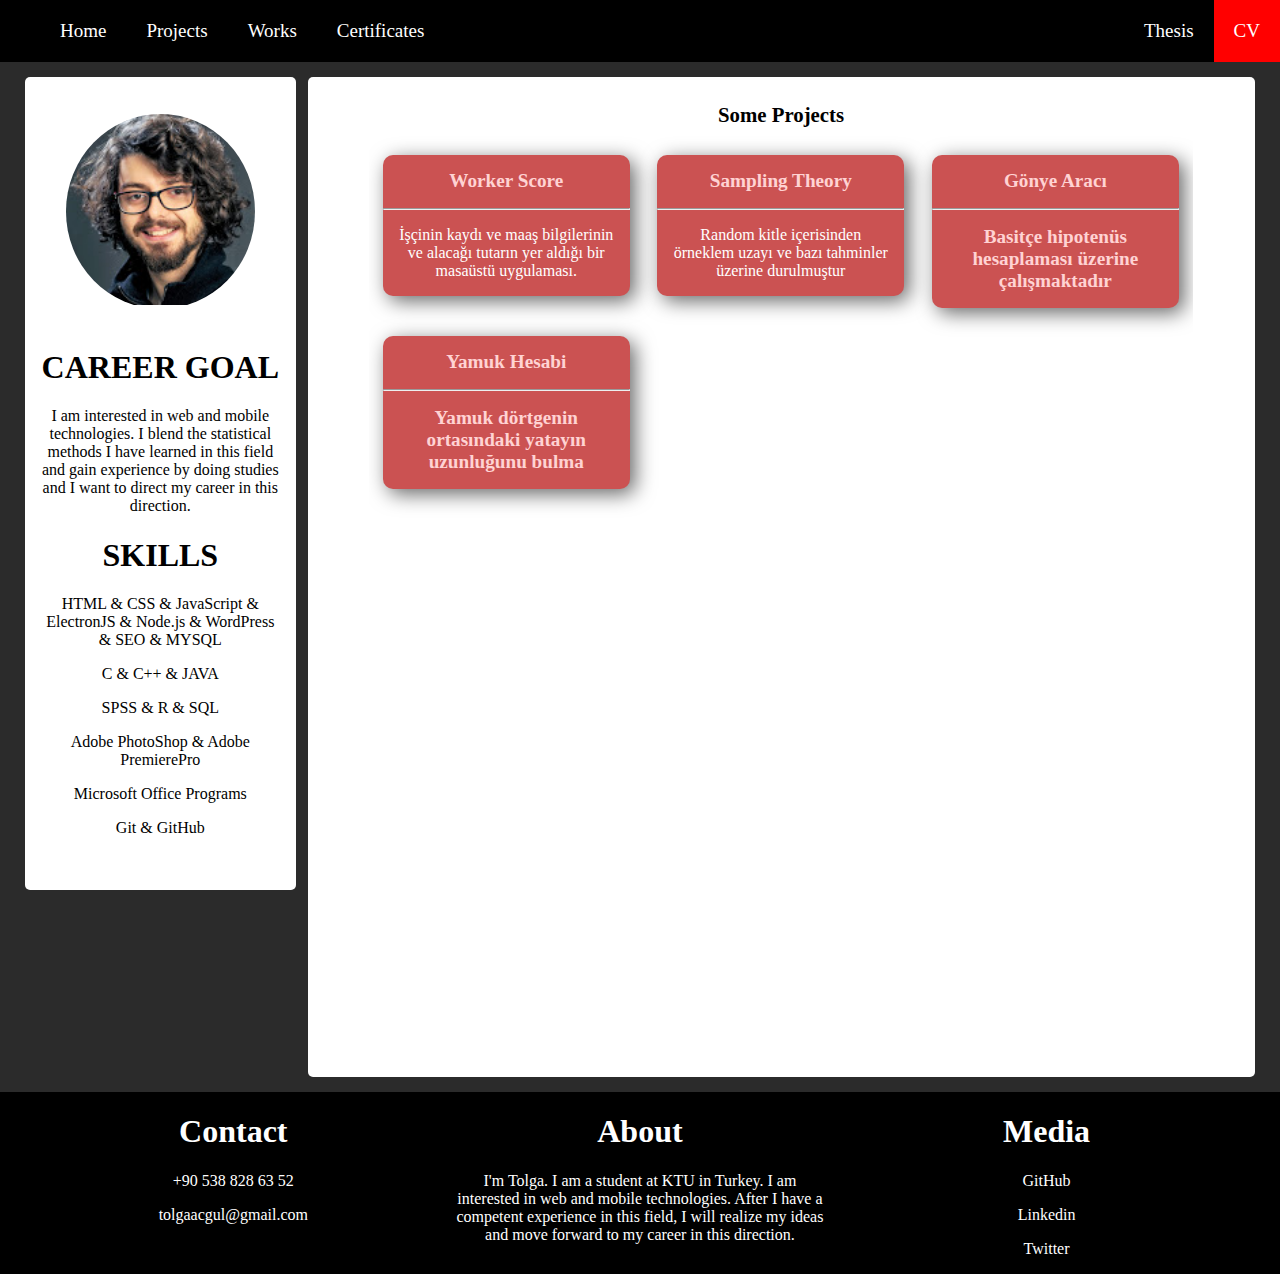
==== index.html @ 7a9059d5 "temize geçildi" ====
<!DOCTYPE html>
<html lang="en">
<head>
    <meta charset="UTF-8">
    <meta name="viewport" content="width=device-width, initial-scale=1.0">
    <title>tolgaacgul</title>
    <link rel="stylesheet" href="assets/css/style.css">
</head>

<body>
    <div class="divNavBar">
        <ul>
            <li><a href="index.html">Home</a></li>
            <li><a target="middleIframe" href="assets/pages/projects.html">Projects</a></li>
            <li><a target="middleIframe" href="assets/pages/works.html">Works</a></li>
            <li><a target="middleIframe" href="assets/pages/certificate.html">Certificates</a></li>
            <li style="float: right; background-color: red; "><a target="middleIframe" href="assets/pages/cv.html">CV</a></li>
            <li style="float: right;"><a target="middleIframe" href="assets/pages/thesis.html">Thesis</a></li>
        </ul>
    </div>

    <div class="divBody">
        <div class="leftSide">
            <div class="divImg">
                <img src="assets/img/tolgaacgul.jpeg" alt="tolgaacgul">
            </div>

            <h1>CAREER GOAL</h1>
            <p>I am interested in web and mobile technologies. I blend the statistical methods I have learned in this field and gain experience by doing studies and I want to direct my career in this direction.</p>

            <h1>SKILLS</h1>
            <p>HTML & CSS & JavaScript & ElectronJS & Node.js & WordPress & SEO & MYSQL</p>
            <p>C & C++ & JAVA</p>
            <p>SPSS & R & SQL </p>
            <p>Adobe PhotoShop & Adobe PremierePro </p>
            <p>Microsoft Office Programs</p>
            <p>Git & GitHub</p>            
        </div>

        <div class="middleSide">
            <iframe name="middleIframe" src="assets/pages/projects.html" height="100%;" width="100%;"></iframe>
        </div>
    </div>

    <div class="divFooter">
        <div class="footerCard">
            <h1>Contact</h1>
            <p>+90 538 828 63 52</p>
            <p>tolgaacgul@gmail.com</p>
        </div>
        <div class="footerCard">
            <h1>About</h1>
            <p>I'm Tolga. I am a student at KTU in Turkey. I am interested in web and mobile technologies. After I have a competent experience in this field, I will realize my ideas and move forward to my career in this direction.</p>
        </div>
        <div class="footerCard">
            <h1>Media</h1>
            <p><a href="https://github.com/tolgaacgul">GitHub</a></p>
            <p><a href="https://linkedin.com/in/tolgaacgul/">Linkedin</a></p>
            <p><a href="https://twitter.com/tolgaacgul">Twitter</a></p>
        </div>
    </div>

</body>
</html>
---- assets/css/style.css ----
*{
    box-sizing: border-box;
}
body{
    padding: 0px;
    margin: 0px;
    background-color: rgb(43, 43, 43);
}
body h1,h2,h3,h4,h5,h6,p{
    color: black;
    padding: 0 15px ;
}
/* -------------------------------------------- */
/* Navigation Bar */
.divNavBar{
    margin: 0px;
}
.divNavBar ul{
    margin: 0px;
    list-style-type: none;
    background-color: black;
    overflow: auto;
}
.divNavBar ul li{
    float:left;
}
.divNavBar ul li a{
    text-decoration: none;
    padding: 20px 20px;
    color: white;
    display: block;
    font-size: 19px;
    text-align: center;
}
.divNavBar ul li a:hover{
    background-color: rgb(204, 57, 57);
}
.divNavBar::after{
    content: "";
    display: table;
    clear: both;
}

/* -------------------------------------------- */
/* Div Body */
.divBody{
    margin: 15px 25px;
    overflow: hidden;
}

/* LEFT Side  */
.divBody .leftSide{
    border: none;
    background-color: white;
    float: left;
    width: 22%;
    padding: 3% 0;
    border-radius: 5px;
}
.divBody .leftSide h1,h2,h3,h4,h5,h6,p{
    text-align: center;
}
.divBody .leftSide .divImg{
    height: 70%;
    width: 70%;
    border-radius: 50%;
    overflow: hidden;
    position: relative;
    margin: auto;
    margin-bottom: 40px;
}
.divBody .leftSide .divImg img{
    width: 100%;
}

/* MIDDLE Side */
.divBody .middleSide{
    border: none;
    border-radius: 5px;
    background-color: white;
    width: 77%;
    height: 1000px;
    float: left;
    margin: 0 0 0 1%;
    padding: 1% 5%;
    text-align: center;
}
.middleSide iframe{
    border-radius: 5px;
    border: none;
}
/* -------------------------------------------- */
/* CARD View */
.card{
    background-color: rgb(203, 82, 82);
    width: 30%;
    overflow: hidden;
    border-radius: 10px;
    float: left;
    margin: 1.66%;
    box-shadow: 5px 5px 20px 0px rgba(0,0,0,0.6);
}
.card h2{
    color: rgb(255, 211, 211);
}
.card p{
    color: white;
}
.card:hover{
    background-color: rgb(204, 57, 57);
    box-shadow: 10px 10px 30px 0px rgba(0,0,0,0.8);
    cursor: pointer;
}
.card img{
    width: 100%;
}

/* CLEARFİX METHOD */
/* .clearfix {
    overflow: auto;
  }   */
.divBody::after{
    content: "";
    display: table;
    clear: both;
}

/* -------------------------------------------- */
.divFooter{
    padding: 0 30px 0 30px;
    height: auto;
    overflow: hidden;
    background-color: black;
}
.divFooter .footerCard{
    float: left;
    width: 33.33%;
}
.footerCard a{
    text-align: center;
    color: white;
    text-decoration: none;
    cursor: pointer;
}
.footerCard h1{
    text-align: center;
    color: white;
}
.footerCard p{
    text-align: center;
    color: white;
}





/* //////////////////////////////////// */
@media only screen and (max-width: 1000px){
    h1{
        font-size: 1.3rem;
    }
    h2{
        font-size: 1.2rem;
    }
}
@media only screen and (max-width: 700px){
    h1{
        font-size: 1.2rem;
    }
    h2{
        font-size: 1.1rem;
    }
}
@media only screen and (max-width: 600px){
    .divBody .leftSide{
        overflow: hidden;
        width: 99%;
        display: block;
        margin: 10px 5px 10px 5px;
        border-radius: 9px;
    }
    .divBody .leftSide .divImg{
    width: 45%;
    margin-top: 3%;
    }
    .divBody .middleSide{
        overflow: auto;
        width: 99%;
        display: block;
        margin: 10px 5px 10px 5px;
        border-radius: 9px;
    }

}

@media only screen and (max-width: 400px){
    h1{
        font-size: 1.2rem;
    }
    h2{
        font-size: 1rem;
    }
    h3{
        font-size: 0.9rem;
    }
    p{
        font-size: 0.8rem;
    }
    .divNavBar ul{
        padding: 0px;
        margin: 0px;
    }
    .divNavBar ul li a{
        padding: 15px 6px;
        margin: 0px;
        font-size: 0.8rem;
    }
    .card{
        width: 48%;
        margin: 1%;
    }
    .divBody{
        padding: 0px;
        margin: 1%;
    }
    .divFooter .footerCard{
        width: 100%;
    }
    .divBody{
        display: hidden;
    }
}
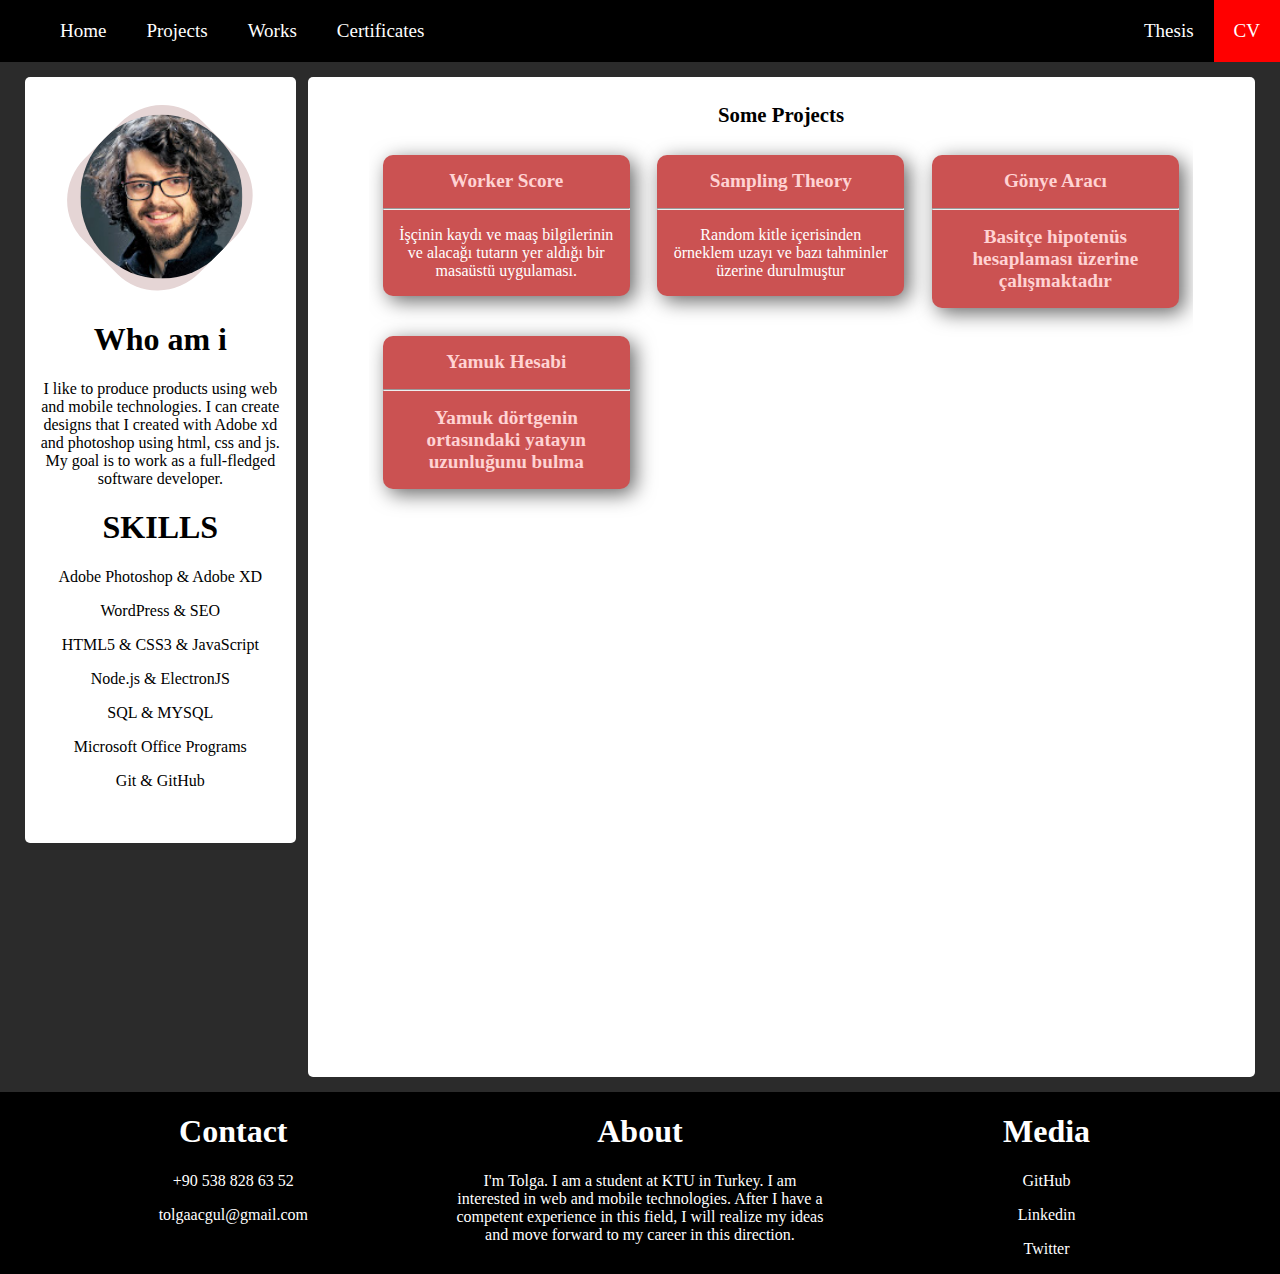
==== commit 941e47c0: "changed my skills and who am i area" ====
--- a/index.html
+++ b/index.html
@@ -4,10 +4,13 @@
     <meta charset="UTF-8">
     <meta name="viewport" content="width=device-width, initial-scale=1.0">
     <title>tolgaacgul</title>
+    <!-- <link rel="stylesheet" href="assets/css/bootstrap.min.css"> -->
     <link rel="stylesheet" href="assets/css/style.css">
 </head>
 
 <body>
+    
+
     <div class="divNavBar">
         <ul>
             <li><a href="index.html">Home</a></li>
@@ -25,14 +28,16 @@
                 <img src="assets/img/tolgaacgul.jpeg" alt="tolgaacgul">
             </div>
 
-            <h1>CAREER GOAL</h1>
-            <p>I am interested in web and mobile technologies. I blend the statistical methods I have learned in this field and gain experience by doing studies and I want to direct my career in this direction.</p>
+            <h1>Who am i</h1>
+            <p>I like to produce products using web and mobile technologies. I can create designs that I created with Adobe xd and photoshop using html, css and js. My goal is to work as a full-fledged software developer.</p>
 
             <h1>SKILLS</h1>
-            <p>HTML & CSS & JavaScript & ElectronJS & Node.js & WordPress & SEO & MYSQL</p>
-            <p>C & C++ & JAVA</p>
-            <p>SPSS & R & SQL </p>
-            <p>Adobe PhotoShop & Adobe PremierePro </p>
+            <p>Adobe Photoshop & Adobe XD</p>
+            <p>WordPress & SEO</p>
+            <p>HTML5 & CSS3 & JavaScript</p>
+            <p> Node.js & ElectronJS</p> 
+            <p>SQL & MYSQL</p>
+
             <p>Microsoft Office Programs</p>
             <p>Git & GitHub</p>            
         </div>
--- a/assets/css/style.css
+++ b/assets/css/style.css
@@ -61,16 +61,19 @@
     text-align: center;
 }
 .divBody .leftSide .divImg{
-    height: 70%;
-    width: 70%;
-    border-radius: 50%;
+    width: 60%;
+    border-radius: 35%;
     overflow: hidden;
     position: relative;
     margin: auto;
     margin-bottom: 40px;
+    background-color: #e5d5d5;
+    transform: rotate(45deg);
 }
 .divBody .leftSide .divImg img{
     width: 100%;
+    border-radius: 50%;
+    transform: rotate(-45deg);
 }
 
 /* MIDDLE Side */
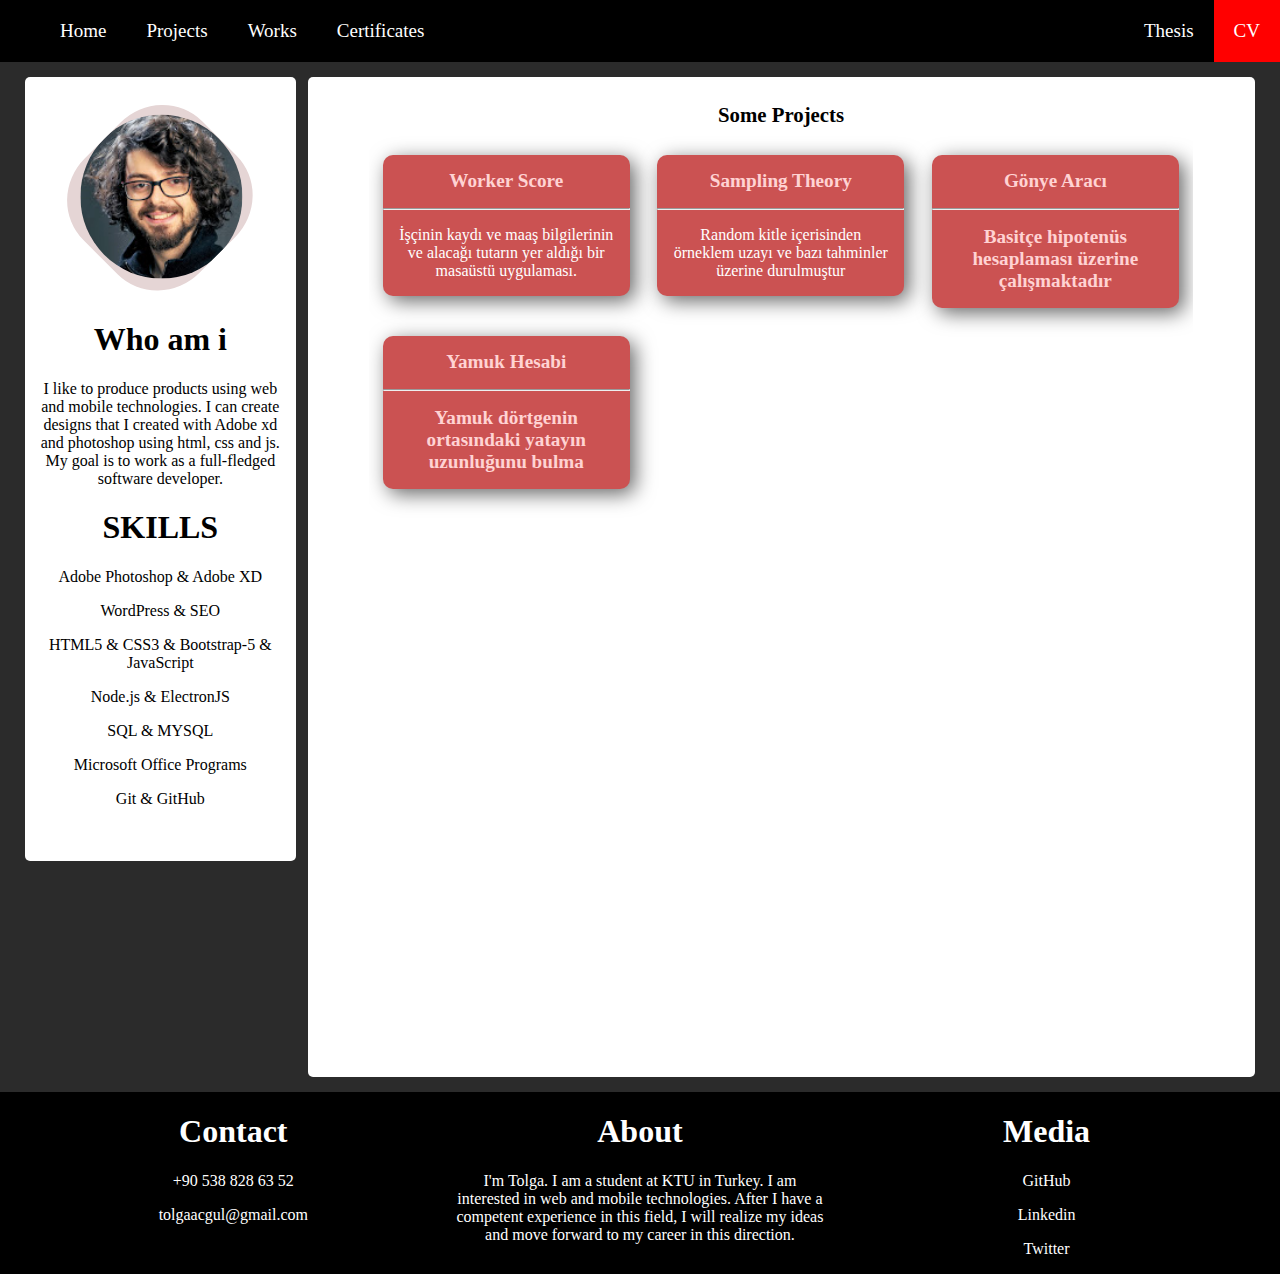
==== commit 044dbf16: "added sandik project" ====
--- a/index.html
+++ b/index.html
@@ -34,7 +34,7 @@
             <h1>SKILLS</h1>
             <p>Adobe Photoshop & Adobe XD</p>
             <p>WordPress & SEO</p>
-            <p>HTML5 & CSS3 & JavaScript</p>
+            <p>HTML5 & CSS3 & Bootstrap-5 & JavaScript</p>
             <p> Node.js & ElectronJS</p> 
             <p>SQL & MYSQL</p>
 
